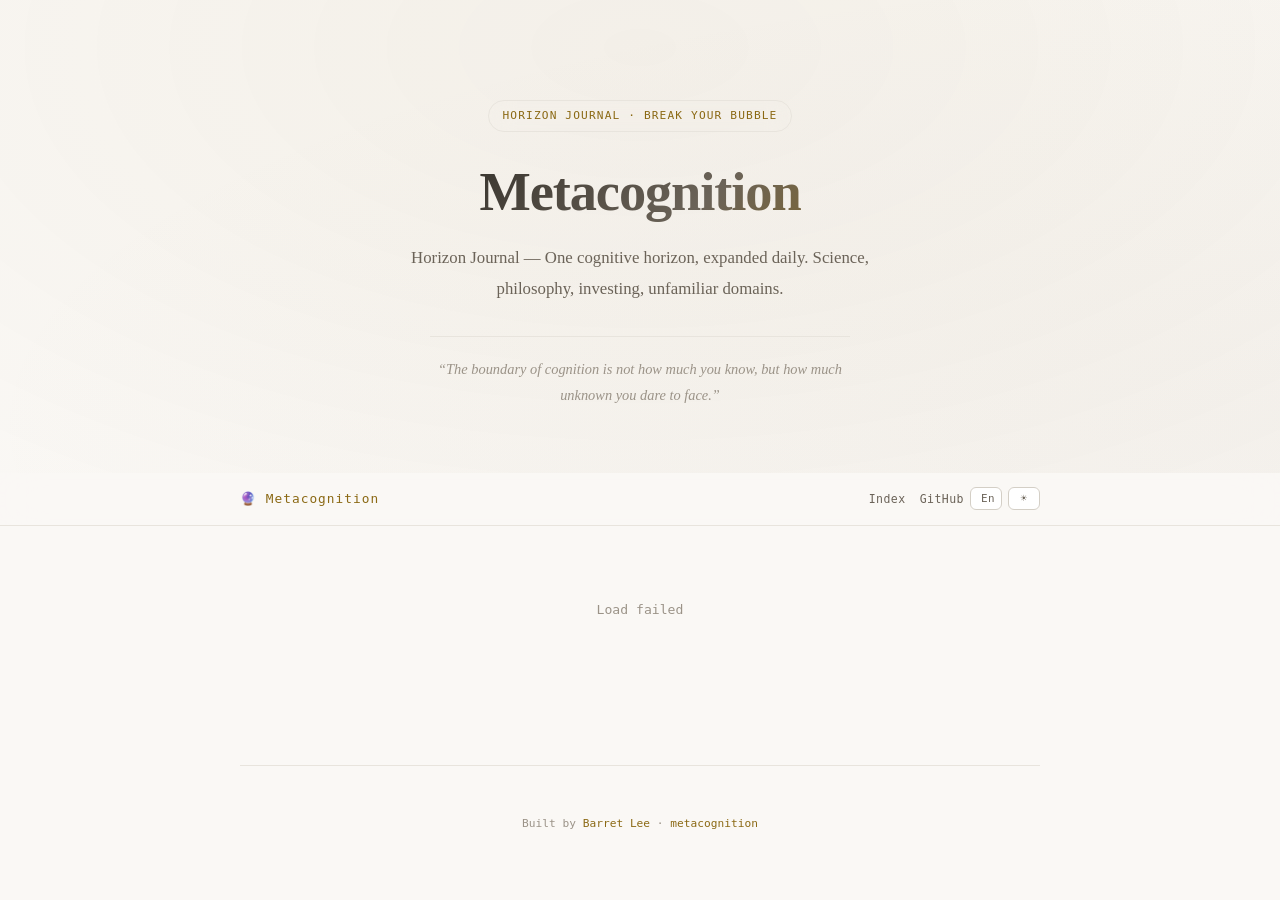
==== docs/index.html @ ec45def1 "feat: search index, search UI, Utterances comments - Build search-index.json for full-text search - " ====
<!DOCTYPE html>
<html lang="zh-CN">
<head>
<meta charset="UTF-8">
<meta name="viewport" content="width=device-width, initial-scale=1.0">
<title>🔮 Metacognition — 破界</title>
<link rel="preconnect" href="https://fonts.gstatic.com" crossorigin>
<link rel="stylesheet" href="/metacognition/fonts.css">
<style>
/*
   Fonts: Latin self-hosted (zero external requests), Chinese via CDN with unicode-range.
   See fonts.css for @font-face declarations.
 */

  /* ── Dark Theme (default) ── */
  :root, [data-theme="dark"] {
    --bg: #0d0d0d;
    --surface: #1a1a1a;
    --surface-hover: #242424;
    --text: #e8e4dd;
    --text-secondary: #8a857c;
    --text-muted: #5c5852;
    --accent: #c9a96e;
    --accent-glow: rgba(201, 169, 110, 0.12);
    --border: #2a2a2a;
    --tag-bg: rgba(201, 169, 110, 0.1);
    --tag-text: #c9a96e;
    --gradient-1: #c9a96e;
    --gradient-2: #8b7355;
    --toggle-bg: #1a1a1a;
    --toggle-border: #2a2a2a;
  }

  [data-theme="light"] {
    --bg: #faf8f5;
    --surface: #ffffff;
    --surface-hover: #f5f2ed;
    --text: #1a1815;
    --text-secondary: #6b6358;
    --text-muted: #9b9388;
    --accent: #8b6914;
    --accent-glow: rgba(139, 105, 20, 0.06);
    --border: #e8e4dd;
    --tag-bg: rgba(139, 105, 20, 0.08);
    --tag-text: #8b6914;
    --gradient-1: #8b6914;
    --gradient-2: #5c4a1e;
    --toggle-bg: #ffffff;
    --toggle-border: #d4cfc6;
  }

  * { margin: 0; padding: 0; box-sizing: border-box; }

  html { scroll-behavior: smooth; }

  body {
    background: var(--bg);
    color: var(--text);
    font-family: 'Noto Serif SC', 'Noto Serif', Georgia, 'Times New Roman', serif;
    line-height: 1.8;
    min-height: 100vh;
    transition: background 0.3s, color 0.3s;
  }

  /* ── Hero ── */
  .hero {
    position: relative;
    padding: 100px 24px 64px;
    text-align: center;
    overflow: hidden;
  }

  .hero::before {
    content: '';
    position: absolute;
    top: -50%;
    left: -50%;
    width: 200%;
    height: 200%;
    background: radial-gradient(ellipse at 50% 30%, var(--accent-glow) 0%, transparent 60%),
                radial-gradient(ellipse at 80% 70%, rgba(139, 115, 85, 0.06) 0%, transparent 50%);
    animation: heroGlow 8s ease-in-out infinite alternate;
  }

  @keyframes heroGlow {
    0% { transform: scale(1) translate(0, 0); opacity: 0.8; }
    100% { transform: scale(1.1) translate(-2%, -2%); opacity: 1; }
  }

  .hero-content { position: relative; z-index: 1; max-width: 680px; margin: 0 auto; }

  .hero-badge {
    display: inline-block;
    padding: 5px 14px;
    border: 1px solid var(--border);
    border-radius: 100px;
    font-family: 'JetBrains Mono', 'SF Mono', 'Consolas', monospace;
    font-size: 0.7rem;
    color: var(--accent);
    letter-spacing: 0.1em;
    text-transform: uppercase;
    margin-bottom: 28px;
    backdrop-filter: blur(12px);
  }

  .hero h1 {
    font-size: clamp(2rem, 5vw, 3.4rem);
    font-weight: 700;
    letter-spacing: -0.02em;
    line-height: 1.2;
    margin-bottom: 18px;
    background: linear-gradient(135deg, var(--text) 0%, var(--text-secondary) 60%, var(--gradient-1) 100%);
    -webkit-background-clip: text;
    -webkit-text-fill-color: transparent;
    background-clip: text;
  }

  .hero-subtitle {
    font-size: 1.05rem;
    color: var(--text-secondary);
    max-width: 480px;
    margin: 0 auto 32px;
  }

  .hero-quote {
    font-style: italic;
    color: var(--text-muted);
    font-size: 0.9rem;
    padding-top: 20px;
    border-top: 1px solid var(--border);
    max-width: 420px;
    margin: 0 auto;
  }

  /* ── Navigation ── */
  .nav {
    position: sticky;
    top: 0;
    z-index: 100;
    background: rgba(13, 13, 13, 0.88);
    backdrop-filter: blur(20px);
    -webkit-backdrop-filter: blur(20px);
    border-bottom: 1px solid var(--border);
    padding: 0 24px;
  }

  [data-theme="light"] .nav {
    background: rgba(250, 248, 245, 0.88);
  }

  .nav-inner {
    max-width: 800px;
    margin: 0 auto;
    display: flex;
    align-items: center;
    justify-content: space-between;
    height: 52px;
    gap: 10px;
  }

  .nav-brand {
    font-family: 'JetBrains Mono', 'SF Mono', 'Consolas', monospace;
    font-size: 0.8rem;
    color: var(--accent);
    letter-spacing: 0.08em;
    text-decoration: none;
    white-space: nowrap;
  }

  .nav-group {
    display: flex;
    align-items: center;
    gap: 6px;
  }

  .nav-links {
    display: flex;
    gap: 14px;
    list-style: none;
    align-items: center;
  }

  .nav-links a {
    font-family: 'JetBrains Mono', 'SF Mono', 'Consolas', monospace;
    font-size: 0.72rem;
    color: var(--text-secondary);
    text-decoration: none;
    letter-spacing: 0.04em;
    transition: color 0.2s;
  }

  .nav-links a:hover { color: var(--text); }

  /* ── Toggle Buttons ── */
  .toggle-btn {
    font-family: 'JetBrains Mono', 'SF Mono', 'Consolas', monospace;
    font-size: 0.68rem;
    background: var(--toggle-bg);
    color: var(--text-secondary);
    border: 1px solid var(--toggle-border);
    border-radius: 6px;
    padding: 4px 10px;
    cursor: pointer;
    letter-spacing: 0.04em;
    transition: all 0.2s;
    white-space: nowrap;
  }

  .toggle-btn:hover {
    color: var(--text);
    border-color: var(--accent);
  }

  /* ── Main Layout ── */
  .main { max-width: 760px; margin: 0 auto; padding: 0 24px 72px; }

  /* ── Edition Cards ── */
  .section-header {
    font-family: 'JetBrains Mono', 'SF Mono', 'Consolas', monospace;
    font-size: 0.68rem;
    color: var(--text-muted);
    letter-spacing: 0.14em;
    text-transform: uppercase;
    margin: 48px 0 18px;
    padding-bottom: 10px;
    border-bottom: 1px solid var(--border);
  }

  .edition-card {
    display: block;
    background: var(--surface);
    border: 1px solid var(--border);
    border-radius: 10px;
    padding: 22px 28px;
    margin-bottom: 10px;
    text-decoration: none;
    transition: all 0.25s ease;
    cursor: pointer;
  }

  .edition-card:hover {
    border-color: var(--accent);
    background: var(--surface-hover);
    transform: translateY(-1px);
    box-shadow: 0 6px 24px rgba(0,0,0,0.12);
  }

  .edition-number {
    font-family: 'JetBrains Mono', 'SF Mono', 'Consolas', monospace;
    font-size: 0.68rem;
    color: var(--accent);
    letter-spacing: 0.1em;
    margin-bottom: 6px;
  }

  .edition-title {
    font-size: 1.2rem;
    font-weight: 600;
    color: var(--text);
    margin-bottom: 6px;
    line-height: 1.4;
  }

  .edition-tags {
    display: flex;
    flex-wrap: wrap;
    gap: 5px;
    margin-top: 12px;
  }

  .tag {
    font-family: 'JetBrains Mono', 'SF Mono', 'Consolas', monospace;
    font-size: 0.65rem;
    padding: 3px 9px;
    background: var(--tag-bg);
    color: var(--tag-text);
    border-radius: 100px;
  }

  /* ── Article View ── */
  .article { animation: fadeIn 0.4s ease; }

  @keyframes fadeIn {
    from { opacity: 0; transform: translateY(12px); }
    to { opacity: 1; transform: translateY(0); }
  }

  .article-header {
    padding: 48px 0 28px;
    border-bottom: 1px solid var(--border);
    margin-bottom: 36px;
  }

  .article-number {
    font-family: 'JetBrains Mono', 'SF Mono', 'Consolas', monospace;
    font-size: 0.72rem;
    color: var(--accent);
    letter-spacing: 0.1em;
    margin-bottom: 10px;
  }

  .article-header h1 {
    font-size: clamp(1.5rem, 3.5vw, 2.2rem);
    font-weight: 700;
    line-height: 1.3;
    margin-bottom: 12px;
  }

  .article-date {
    font-family: 'JetBrains Mono', 'SF Mono', 'Consolas', monospace;
    font-size: 0.75rem;
    color: var(--text-muted);
  }

  .article-body h2 {
    font-size: 1.25rem;
    font-weight: 600;
    margin: 36px 0 12px;
    color: var(--text);
    scroll-margin-top: 72px;
  }

  .article-body h3 {
    font-size: 1.05rem;
    font-weight: 600;
    margin: 24px 0 10px;
    color: var(--accent);
  }

  .article-body p {
    margin-bottom: 14px;
    color: var(--text-secondary);
  }

  .article-body strong {
    color: var(--text);
    font-weight: 600;
  }

  .article-body blockquote {
    border-left: 3px solid var(--accent);
    padding: 10px 18px;
    margin: 18px 0;
    background: var(--surface);
    border-radius: 0 6px 6px 0;
    color: var(--text-secondary);
    font-style: italic;
  }

  .article-body blockquote p { margin-bottom: 0; }

  .article-body blockquote strong { color: var(--accent); }

  .article-body code {
    font-family: 'JetBrains Mono', 'SF Mono', 'Consolas', monospace;
    font-size: 0.85em;
    background: var(--surface);
    padding: 2px 5px;
    border-radius: 4px;
    color: var(--accent);
  }

  .article-body pre {
    background: var(--surface);
    border: 1px solid var(--border);
    border-radius: 8px;
    padding: 16px 20px;
    margin: 16px 0;
    overflow-x: auto;
    font-size: 0.85rem;
    line-height: 1.65;
  }

  .article-body pre code {
    background: none;
    padding: 0;
    color: var(--text);
    font-size: inherit;
    line-height: inherit;
  }

  .article-body hr {
    border: none;
    border-top: 1px solid var(--border);
    margin: 28px 0;
  }

  .article-body ul, .article-body ol {
    margin: 10px 0 14px 20px;
    color: var(--text-secondary);
  }

  .article-body li {
    margin-bottom: 4px;
    line-height: 1.7;
  }

  .article-body li p { margin-bottom: 0; }

  .article-body a {
    color: var(--accent);
    text-decoration: none;
    border-bottom: 1px dotted var(--accent);
  }

  .article-body a:hover { border-bottom-style: solid; }

  /* ── Tables ── */
  .article-body table {
    width: 100%;
    border-collapse: collapse;
    margin: 18px 0;
    font-size: 0.88rem;
  }

  .article-body th {
    text-align: left;
    padding: 9px 12px;
    border-bottom: 2px solid var(--accent);
    font-family: 'JetBrains Mono', 'SF Mono', 'Consolas', monospace;
    font-size: 0.72rem;
    letter-spacing: 0.04em;
    color: var(--accent);
    font-weight: 500;
  }

  .article-body td {
    padding: 8px 12px;
    border-bottom: 1px solid var(--border);
    color: var(--text-secondary);
  }

  .article-body tr:last-child td { border-bottom: none; }

  .back-link {
    display: inline-flex;
    align-items: center;
    gap: 5px;
    font-family: 'JetBrains Mono', 'SF Mono', 'Consolas', monospace;
    font-size: 0.75rem;
    color: var(--text-muted);
    text-decoration: none;
    margin-bottom: 20px;
    transition: color 0.2s;
  }

  .back-link:hover { color: var(--text); }

  /* ── Footer ── */
  .footer {
    max-width: 800px;
    margin: 0 auto;
    padding: 48px 24px 36px;
    border-top: 1px solid var(--border);
    text-align: center;
  }

  .footer-inner {
    font-family: 'JetBrains Mono', 'SF Mono', 'Consolas', monospace;
    font-size: 0.7rem;
    color: var(--text-muted);
  }

  .footer-inner a { color: var(--accent); text-decoration: none; }

  /* ── Responsive ── */
  @media (max-width: 640px) {
    .hero { padding: 64px 20px 48px; }
    .hero h1 { font-size: 1.8rem; }
    .hero-subtitle { font-size: 0.95rem; }
    .main { padding: 0 16px 48px; }
    .edition-card { padding: 18px 18px; }
    .edition-title { font-size: 1.1rem; }
    .article-header { padding: 32px 0 20px; }
    .article-body h2 { font-size: 1.15rem; margin-top: 28px; }
    .article-body pre { padding: 12px 14px; font-size: 0.8rem; }
    .article-body table { font-size: 0.8rem; }
    .article-body th, .article-body td { padding: 6px 8px; }
    .nav-inner { gap: 4px; }
    .nav-links { gap: 8px; }
    .toggle-btn { padding: 3px 7px; font-size: 0.62rem; }
    .section-header { margin-top: 36px; }
  }

  .loading {
    text-align: center;
    padding: 72px 0;
    color: var(--text-muted);
    font-family: 'JetBrains Mono', 'SF Mono', 'Consolas', monospace;
    font-size: 0.82rem;
  }

  .loading-dot {
    display: inline-block;
    animation: dotPulse 1.4s infinite;
  }
  .loading-dot:nth-child(2) { animation-delay: 0.2s; }
  .loading-dot:nth-child(4) { animation-delay: 0.4s; }

  @keyframes dotPulse {
    0%, 80%, 100% { opacity: 0.3; }
    40% { opacity: 1; }
  }

  .hidden { display: none !important; }

  /* ── Comments (Utterances) ── */
  #comments {
    margin-top: 48px;
    padding-top: 36px;
    border-top: 1px solid var(--border);
  }
  #comments .utterances {
    max-width: 100%;
  }
</style>
</head>
<body>

<section class="hero">
  <div class="hero-content">
    <div class="hero-badge" data-zh="破界期刊 · Horizon Journal" data-en="Horizon Journal · Break Your Bubble">破界期刊 · Horizon Journal</div>
    <h1>Metacognition</h1>
    <p class="hero-subtitle" data-zh="破界期刊 — 每天一件认知之外的事。认知科学、哲学、投资、陌生领域，跳出思维舒适区。" data-en="Horizon Journal — One cognitive horizon, expanded daily. Science, philosophy, investing, unfamiliar domains.">破界期刊 — 每天一件认知之外的事。认知科学、哲学、投资、陌生领域，跳出思维舒适区。</p>
    <p class="hero-quote" data-zh="“认知的边界，不在于知道多少，而在于敢于面对多少未知。”" data-en="“The boundary of cognition is not how much you know, but how much unknown you dare to face.”">“认知的边界，不在于知道多少，而在于敢于面对多少未知。”</p>
  </div>
</section>

<nav class="nav">
  <div class="nav-inner">
    <a href="/metacognition/" class="nav-brand">🔮 Metacognition</a>
    <div class="nav-group">
      <ul class="nav-links">
        <li><a href="/metacognition/" data-zh="目录" data-en="Index">目录</a></li>
        <li><a href="https://github.com/barretlee/metacognition" target="_blank">GitHub</a></li>
      </ul>
      <button class="toggle-btn" id="lang-toggle" title="Switch language / 切换语言" style="width:32px;text-align:center;">中</button>
      <button class="toggle-btn" id="theme-toggle" title="Toggle theme / 切换主题" style="width:32px;text-align:center;">🌙</button>
    </div>
  </div>
</nav>

<main class="main" id="main">
  <div class="loading" id="loading">
    <span data-zh="加载中" data-en="Loading">加载中</span><span class="loading-dot">.</span><span class="loading-dot">.</span><span class="loading-dot">.</span>
  </div>
  <div id="index-view" class="hidden">
    <div class="section-header" data-zh="Editions · 期数" data-en="Editions">Editions · 期数</div>
    <div id="edition-list"></div>
  </div>
  <div id="article-view" class="hidden"></div>
</main>

<footer class="footer">
  <div class="footer-inner">
    <span data-zh="由" data-en="Built by ">由</span> <a href="https://github.com/barretlee">Barret Lee</a> · <a href="https://github.com/barretlee/metacognition">metacognition</a>
  </div>
</footer>

<script>
const BASE_PATH = '/metacognition/';
let currentLang = 'zh';
let currentTheme = 'dark';
let editions = [];

// ── Cookie helpers ──
function setCookie(name, value, days) {
  const d = new Date();
  d.setTime(d.getTime() + (days * 86400000));
  document.cookie = name + '=' + value + ';path=/;expires=' + d.toUTCString() + ';SameSite=Lax';
}
function getCookie(name) {
  const match = document.cookie.match(new RegExp('(^| )' + name + '=([^;]+)'));
  return match ? match[2] : null;
}

// ── Lang ──
function initLang() {
  const saved = getCookie('mc-lang');
  if (saved === 'zh' || saved === 'en') { currentLang = saved; }
  else { currentLang = (navigator.language || '').startsWith('zh') ? 'zh' : 'en'; }
  applyLang();
}
function toggleLang() {
  currentLang = currentLang === 'zh' ? 'en' : 'zh';
  setCookie('mc-lang', currentLang, 365);
  applyLang();
  // Reload article if viewing one
  const params = new URLSearchParams(window.location.search);
  const slug = params.get('edition');
  if (slug && !document.getElementById('index-view').classList.contains('hidden') === false) {
    // We're on article view — check
  }
  if (!document.getElementById('index-view').classList.contains('hidden')) {
    buildIndex(editions);
  } else if (slug) {
    loadEdition(slug);
  }
}
function applyLang() {
  document.documentElement.lang = currentLang === 'zh' ? 'zh-CN' : 'en';
  document.querySelectorAll('[data-zh][data-en]').forEach(el => {
    el.textContent = el.getAttribute('data-' + currentLang);
  });
  document.getElementById('lang-toggle').textContent = currentLang === 'zh' ? '中' : 'En';
}

// ── Theme ──
function initTheme() {
  const saved = getCookie('mc-theme');
  if (saved === 'light' || saved === 'dark') { currentTheme = saved; }
  else if (window.matchMedia && window.matchMedia('(prefers-color-scheme: light)').matches) { currentTheme = 'light'; }
  applyTheme();
  if (window.matchMedia) {
    window.matchMedia('(prefers-color-scheme: dark)').addEventListener('change', e => {
      if (!getCookie('mc-theme')) { currentTheme = e.matches ? 'dark' : 'light'; applyTheme(); }
    });
  }
}
function toggleTheme() {
  currentTheme = currentTheme === 'dark' ? 'light' : 'dark';
  setCookie('mc-theme', currentTheme, 365);
  applyTheme();
  // Refresh comments if loaded
  if (commentsLoaded && document.getElementById('comments').children.length > 0) {
    const params = new URLSearchParams(window.location.search);
    const slug = params.get('edition');
    if (slug) loadComments(slug);
  }
}
function applyTheme() {
  document.documentElement.setAttribute('data-theme', currentTheme);
  document.getElementById('theme-toggle').textContent = currentTheme === 'dark' ? '🌙' : '☀️';
}

// ── Markdown Parser ──
function parseMarkdown(md) {
  const placeholders = [];
  const stash = (html) => { placeholders.push(html); return '\x00' + (placeholders.length - 1) + '\x00'; };

  // 1. Extract fenced code blocks
  md = md.replace(/```(\w*)\n([\s\S]*?)```/g, (_, lang, code) => {
    const cls = lang ? ' class="language-' + lang + '"' : '';
    return stash('<pre' + cls + '><code>' + escapeHTML(code.trimEnd()) + '</code></pre>');
  });

  // 2. Extract inline code
  md = md.replace(/`([^`]+)`/g, (_, code) => stash('<code>' + escapeHTML(code) + '</code>'));

  // 3. Parse tables (must be before paragraph wrapping)
  md = md.replace(/(^\|.+\|\n\|[-| :]+\|\n((?:\|.+\|\n?)+))/gm, (match) => {
    const lines = match.trim().split('\n');
    if (lines.length < 2) return match;
    let html = '<table>';
    // Header
    html += '<thead><tr>' + lines[0].split('|').filter(c => c.trim()).map(c => '<th>' + c.trim() + '</th>').join('') + '</tr></thead>';
    // Body (skip separator line)
    html += '<tbody>';
    for (let i = 2; i < lines.length; i++) {
      html += '<tr>' + lines[i].split('|').filter(c => c.trim()).map(c => '<td>' + c.trim() + '</td>').join('') + '</tr>';
    }
    html += '</tbody></table>';
    return stash(html);
  });

  // 4. Headers
  md = md.replace(/^### (.+)$/gm, '<h3>$1</h3>');
  md = md.replace(/^## (.+)$/gm, '<h2>$1</h2>');

  // 5. Horizontal rules
  md = md.replace(/^---$/gm, stash('<hr>'));

  // 6. Blockquotes
  md = md.replace(/^> (.+)$/gm, '<blockquote><p>$1</p></blockquote>');
  // Merge consecutive blockquotes
  md = md.replace(/<\/blockquote>\n<blockquote>/g, '<br>');

  // 7. Bold and italic (after headers so # aren't caught)
  md = md.replace(/\*\*(.+?)\*\*/g, '<strong>$1</strong>');
  md = md.replace(/\*(.+?)\*/g, '<em>$1</em>');

  // 8. Links
  md = md.replace(/\[([^\]]+)\]\(([^)]+)\)/g, '<a href="$2" target="_blank" rel="noopener">$1</a>');

  // 9. Unordered lists — group consecutive `- ` lines
  md = md.replace(/((?:^- .+\n?)+)/gm, (block) => {
    const items = block.trim().split('\n').map(l => '<li>' + l.replace(/^- /, '') + '</li>').join('');
    return stash('<ul>' + items + '</ul>');
  });

  // 10. Ordered lists — group consecutive `N. ` lines
  md = md.replace(/((?:^\d+\. .+\n?)+)/gm, (block) => {
    const items = block.trim().split('\n').map(l => '<li>' + l.replace(/^\d+\. /, '') + '</li>').join('');
    return stash('<ol>' + items + '</ol>');
  });

  // 11. Wrap remaining text in paragraphs
  md = md.replace(/\n\n+/g, '</p><p>');
  md = md.replace(/\n/g, '<br>');
  md = '<p>' + md + '</p>';

  // 12. Clean up empty paragraphs and fix nesting
  md = md.replace(/<p>\s*<\/p>/g, '');
  md = md.replace(/<p><(h[23]|ul|ol|blockquote|table|pre|hr)/g, '<$1');
  md = md.replace(/(\/h[23]>|\/ul>|\/ol>|\/blockquote>|\/table>|\/pre>|\/hr>)<\/p>/g, '$1');
  md = md.replace(/<br><\/(h[23]|ul|ol|blockquote|table)>/g, '</$1>');

  // 13. Restore placeholders
  md = md.replace(/\x00(\d+)\x00/g, (_, i) => placeholders[parseInt(i)]);

  return md;
}

function escapeHTML(str) {
  return str.replace(/&/g, '&amp;').replace(/</g, '&lt;').replace(/>/g, '&gt;').replace(/"/g, '&quot;');
}

// ── Frontmatter parser ──
function parseFrontmatter(md) {
  const match = md.match(/^---\n([\s\S]*?)\n---\n([\s\S]*)$/);
  if (!match) return { meta: {}, body: md };
  const meta = {};
  match[1].split('\n').forEach(line => {
    const m = line.match(/^(\w+):\s*(.+)$/);
    if (m) {
      let val = m[2].trim();
      if (val.startsWith('"') && val.endsWith('"')) val = val.slice(1, -1);
      if (m[1] === 'tags') {
        val = val.replace(/[\[\]]/g, '').split(',').map(s => s.trim().replace(/['"]/g, ''));
      }
      meta[m[1]] = val;
    }
  });
  return { meta, body: match[2].trim() };
}

// ── Build index ──
function buildIndex(eds) {
  editions = eds;
  const list = document.getElementById('edition-list');
  list.innerHTML = eds.sort((a, b) => b.date.localeCompare(a.date)).map(e => {
    const title = currentLang === 'en' && e.title_en ? e.title_en : e.title;
    const tags = currentLang === 'en' && e.tags_en ? e.tags_en : e.tags;
    return `<a href="${BASE_PATH}?edition=${e.slug}" class="edition-card" onclick="event.preventDefault();loadEdition('${e.slug}')">
      <div class="edition-number">#${String(e.num).padStart(3,'0')} · ${e.dateDisplay}</div>
      <div class="edition-title">${title}</div>
      <div class="edition-tags">${tags.map(t => `<span class="tag">${t}</span>`).join('')}</div>
    </a>`;
  }).join('');
  document.getElementById('loading').classList.add('hidden');
  document.getElementById('index-view').classList.remove('hidden');
  document.getElementById('article-view').classList.add('hidden');
  window.scrollTo(0, 0);
}

// ── Load edition ──
async function loadEdition(slug) {
  document.getElementById('loading').classList.remove('hidden');
  document.getElementById('index-view').classList.add('hidden');
  document.getElementById('article-view').classList.add('hidden');

  const suffix = currentLang === 'en' ? '.en.md' : '.md';
  try {
    const resp = await fetch(BASE_PATH + 'issues/' + slug + suffix);
    if (!resp.ok) throw new Error('Edition not found');
    const md = await resp.text();
    const { meta, body } = parseFrontmatter(md);
    const title = meta.title || slug;
    const tags = meta.tags || [];
    const edMeta = editions.find(e => e.slug === slug);
    const dateDisplay = edMeta ? edMeta.dateDisplay : (meta.date || slug);
    const numStr = meta.edition ? '#' + String(meta.edition).padStart(3, '0') : '';

    const tagsHTML = tags.length ? `<div class="edition-tags">${tags.map(t => `<span class="tag">${t}</span>`).join('')}</div>` : '';

    document.getElementById('article-view').innerHTML = `
      <a href="${BASE_PATH}" class="back-link" onclick="event.preventDefault();buildIndex(editions)">
        <span data-zh="← 返回目录" data-en="← Back to Index">← 返回目录</span>
      </a>
      <article class="article">
        <div class="article-header">
          <div class="article-number">Edition ${numStr}</div>
          <h1>${title}</h1>
          <div class="article-date">${dateDisplay}</div>
          ${tagsHTML}
        </div>
        <div class="article-body">${parseMarkdown(body)}</div>
        <div id="comments"></div>
      </article>`;

    document.getElementById('loading').classList.add('hidden');
    document.getElementById('article-view').classList.remove('hidden');
    applyLang();
    window.scrollTo(0, 0);
    if (history.pushState) history.pushState(null, '', BASE_PATH + '?edition=' + slug);
    loadComments(slug);
  } catch (err) {
    document.getElementById('loading').innerHTML = '<span data-zh="加载失败" data-en="Load failed">加载失败</span>';
    applyLang();
  }
}

// ── Comments (Utterances) ──
let commentsLoaded = false;

function loadComments(slug) {
  const container = document.getElementById('comments');
  if (!container) return;

  // Clear previous
  container.innerHTML = '';

  // Create Utterances script
  const script = document.createElement('script');
  script.src = 'https://utteranc.es/client.js';
  script.async = true;
  script.crossOrigin = 'anonymous';
  script.setAttribute('repo', 'barretlee/metacognition');
  script.setAttribute('issue-term', 'pathname');
  script.setAttribute('label', '💬 comment');
  script.setAttribute('theme', currentTheme === 'dark' ? 'photon-dark' : 'github-light');
  container.appendChild(script);
  commentsLoaded = true;
}

// ── Init ──
document.getElementById('lang-toggle').addEventListener('click', toggleLang);
document.getElementById('theme-toggle').addEventListener('click', toggleTheme);
initTheme();
initLang();

fetch(BASE_PATH + 'editions.json')
  .then(r => r.json())
  .then(data => {
    buildIndex(data.editions);
    const params = new URLSearchParams(window.location.search);
    if (params.get('edition')) loadEdition(params.get('edition'));
  })
  .catch(() => {
    document.getElementById('loading').innerHTML = '<span data-zh="加载失败" data-en="Load failed">加载失败</span>';
    applyLang();
  });

window.addEventListener('popstate', () => {
  const slug = new URLSearchParams(window.location.search).get('edition');
  slug ? loadEdition(slug) : buildIndex(editions);
});
</script>
<script>
if ('serviceWorker' in navigator) {
  navigator.serviceWorker.register('/metacognition/sw.js');
}
</script>
</body>
</html>
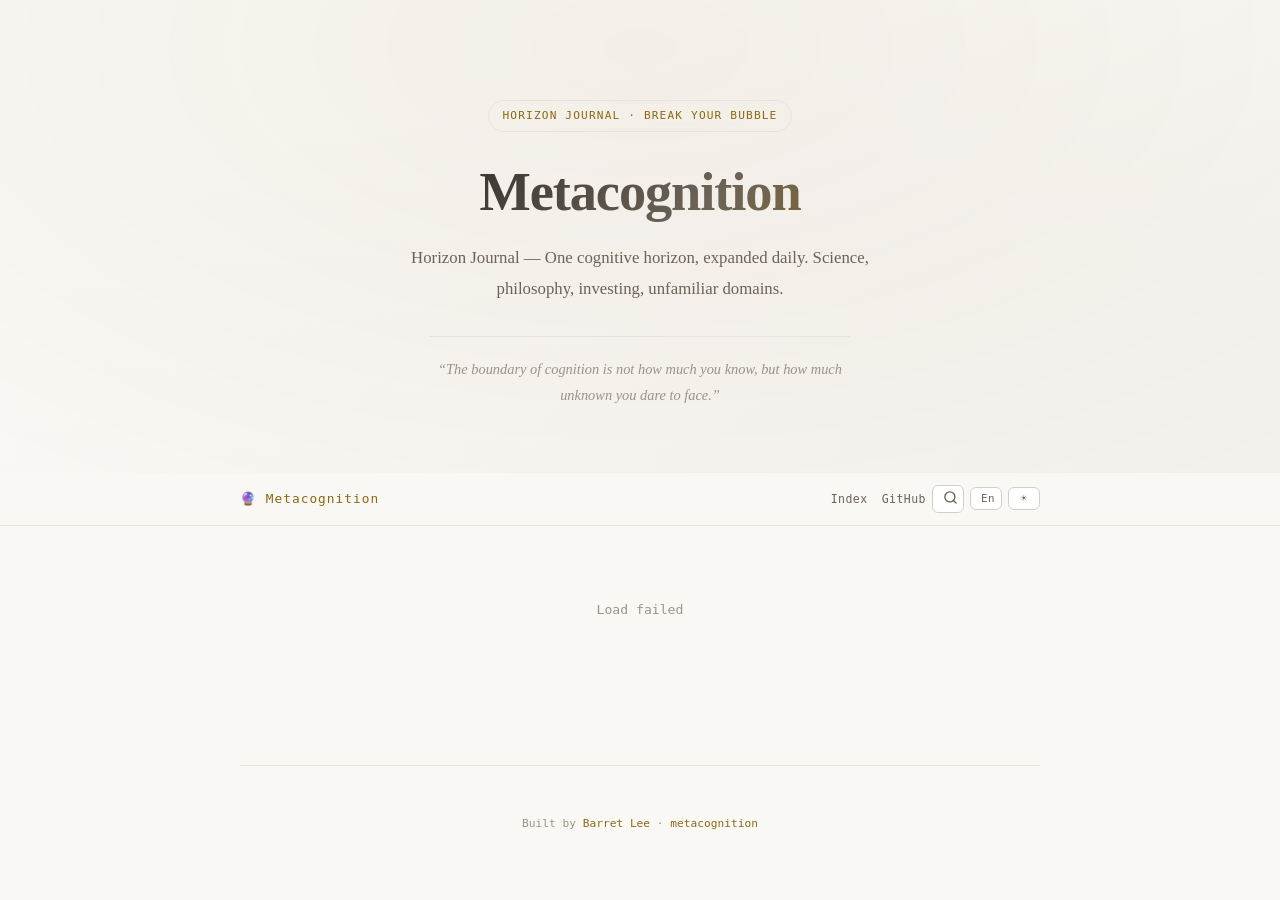
==== commit 13094e20: "feat: path-based URLs, search UI, Utterances fix, repo meta - URL: /metacognition/brain-hallucinatio" ====
--- a/docs/index.html
+++ b/docs/index.html
@@ -513,6 +513,165 @@
   #comments .utterances {
     max-width: 100%;
   }
+
+  /* ── Search Modal ── */
+  .search-overlay {
+    position: fixed;
+    inset: 0;
+    z-index: 200;
+    background: rgba(0,0,0,0.6);
+    backdrop-filter: blur(6px);
+    -webkit-backdrop-filter: blur(6px);
+    display: flex;
+    align-items: flex-start;
+    justify-content: center;
+    padding-top: 12vh;
+    animation: fadeIn 0.2s ease;
+  }
+
+  [data-theme="light"] .search-overlay {
+    background: rgba(0,0,0,0.25);
+  }
+
+  .search-modal {
+    width: 100%;
+    max-width: 560px;
+    margin: 0 20px;
+    background: var(--surface);
+    border: 1px solid var(--border);
+    border-radius: 14px;
+    box-shadow: 0 20px 60px rgba(0,0,0,0.4);
+    overflow: hidden;
+    animation: slideDown 0.25s ease;
+  }
+
+  @keyframes slideDown {
+    from { opacity: 0; transform: translateY(-16px); }
+    to { opacity: 1; transform: translateY(0); }
+  }
+
+  .search-input-wrap {
+    display: flex;
+    align-items: center;
+    gap: 10px;
+    padding: 14px 18px;
+    border-bottom: 1px solid var(--border);
+  }
+
+  .search-icon {
+    color: var(--text-muted);
+    flex-shrink: 0;
+  }
+
+  .search-input {
+    flex: 1;
+    border: none;
+    background: none;
+    font-family: inherit;
+    font-size: 1rem;
+    color: var(--text);
+    outline: none;
+    line-height: 1.5;
+  }
+
+  .search-input::placeholder {
+    color: var(--text-muted);
+  }
+
+  .search-close {
+    background: none;
+    border: none;
+    color: var(--text-muted);
+    font-size: 1.1rem;
+    cursor: pointer;
+    padding: 4px 8px;
+    border-radius: 4px;
+    transition: color 0.2s;
+    flex-shrink: 0;
+  }
+
+  .search-close:hover { color: var(--text); }
+
+  .search-results {
+    max-height: 50vh;
+    overflow-y: auto;
+    padding: 8px 0;
+  }
+
+  .search-empty {
+    text-align: center;
+    padding: 40px 20px;
+    color: var(--text-muted);
+    font-size: 0.9rem;
+  }
+
+  .search-result {
+    display: block;
+    padding: 14px 18px;
+    text-decoration: none;
+    transition: background 0.15s;
+    border-bottom: 1px solid var(--border);
+  }
+
+  .search-result:last-child { border-bottom: none; }
+
+  .search-result:hover { background: var(--surface-hover); }
+
+  .search-result-title {
+    font-size: 0.95rem;
+    font-weight: 600;
+    color: var(--text);
+    margin-bottom: 4px;
+    line-height: 1.4;
+  }
+
+  .search-result-title mark {
+    background: var(--accent-glow);
+    color: var(--accent);
+    padding: 0 2px;
+    border-radius: 2px;
+  }
+
+  .search-result-excerpt {
+    font-size: 0.82rem;
+    color: var(--text-secondary);
+    line-height: 1.5;
+    display: -webkit-box;
+    -webkit-line-clamp: 2;
+    -webkit-box-orient: vertical;
+    overflow: hidden;
+  }
+
+  .search-result-excerpt mark {
+    background: var(--accent-glow);
+    color: var(--accent);
+    padding: 0 2px;
+    border-radius: 2px;
+  }
+
+  .search-result-meta {
+    font-family: 'JetBrains Mono', 'SF Mono', monospace;
+    font-size: 0.68rem;
+    color: var(--text-muted);
+    margin-top: 6px;
+  }
+
+  .search-footer {
+    padding: 8px 18px;
+    border-top: 1px solid var(--border);
+    font-size: 0.72rem;
+    color: var(--text-muted);
+    text-align: right;
+  }
+
+  /* ── Comment Loading ── */
+  .comments-loading {
+    text-align: center;
+    padding: 24px 0;
+    color: var(--text-muted);
+    font-family: 'JetBrains Mono', 'SF Mono', monospace;
+    font-size: 0.8rem;
+  }
 </style>
 </head>
 <body>
@@ -534,6 +693,9 @@
         <li><a href="/metacognition/" data-zh="目录" data-en="Index">目录</a></li>
         <li><a href="https://github.com/barretlee/metacognition" target="_blank">GitHub</a></li>
       </ul>
+      <button class="toggle-btn" id="search-btn" title="Search / 搜索" style="width:32px;text-align:center;">
+        <svg width="15" height="15" viewBox="0 0 24 24" fill="none" stroke="currentColor" stroke-width="2.2" stroke-linecap="round"><circle cx="11" cy="11" r="8"/><line x1="21" y1="21" x2="16.65" y2="16.65"/></svg>
+      </button>
       <button class="toggle-btn" id="lang-toggle" title="Switch language / 切换语言" style="width:32px;text-align:center;">中</button>
       <button class="toggle-btn" id="theme-toggle" title="Toggle theme / 切换主题" style="width:32px;text-align:center;">🌙</button>
     </div>
@@ -550,6 +712,23 @@
   </div>
   <div id="article-view" class="hidden"></div>
 </main>
+
+<!-- Search Modal -->
+<div class="search-overlay hidden" id="search-overlay">
+  <div class="search-modal">
+    <div class="search-input-wrap">
+      <svg class="search-icon" width="18" height="18" viewBox="0 0 24 24" fill="none" stroke="currentColor" stroke-width="2" stroke-linecap="round"><circle cx="11" cy="11" r="8"/><line x1="21" y1="21" x2="16.65" y2="16.65"/></svg>
+      <input type="text" id="search-input" class="search-input" data-zh-placeholder="搜索文章..." data-en-placeholder="Search articles..." placeholder="搜索文章..." autocomplete="off">
+      <button class="search-close" id="search-close" title="Close">✕</button>
+    </div>
+    <div class="search-results" id="search-results">
+      <div class="search-empty" data-zh="输入关键词开始搜索" data-en="Type to search">输入关键词开始搜索</div>
+    </div>
+    <div class="search-footer">
+      <span data-zh="共" data-en="">共</span> <span id="search-count">0</span> <span data-zh="篇" data-en=" results">篇</span>
+    </div>
+  </div>
+</div>
 
 <footer class="footer">
   <div class="footer-inner">
@@ -741,7 +920,8 @@
   list.innerHTML = eds.sort((a, b) => b.date.localeCompare(a.date)).map(e => {
     const title = currentLang === 'en' && e.title_en ? e.title_en : e.title;
     const tags = currentLang === 'en' && e.tags_en ? e.tags_en : e.tags;
-    return `<a href="${BASE_PATH}?edition=${e.slug}" class="edition-card" onclick="event.preventDefault();loadEdition('${e.slug}')">
+    const hrefSlug = e.slug_en || e.slug;
+    return `<a href="${BASE_PATH}${hrefSlug}" class="edition-card" onclick="event.preventDefault();loadEdition('${e.slug}')">
       <div class="edition-number">#${String(e.num).padStart(3,'0')} · ${e.dateDisplay}</div>
       <div class="edition-title">${title}</div>
       <div class="edition-tags">${tags.map(t => `<span class="tag">${t}</span>`).join('')}</div>
@@ -792,7 +972,11 @@
     document.getElementById('article-view').classList.remove('hidden');
     applyLang();
     window.scrollTo(0, 0);
-    if (history.pushState) history.pushState(null, '', BASE_PATH + '?edition=' + slug);
+    if (history.pushState) {
+      const edMeta = editions.find(e => e.slug === slug);
+      const ps = edMeta && edMeta.slug_en ? edMeta.slug_en : slug;
+      history.pushState(null, '', BASE_PATH + ps);
+    }
     loadComments(slug);
   } catch (err) {
     document.getElementById('loading').innerHTML = '<span data-zh="加载失败" data-en="Load failed">加载失败</span>';
@@ -807,8 +991,9 @@
   const container = document.getElementById('comments');
   if (!container) return;
 
-  // Clear previous
-  container.innerHTML = '';
+  // Show loading
+  container.innerHTML = '<div class="comments-loading"><span data-zh="加载评论中" data-en="Loading comments">加载评论中</span><span class="loading-dot">.</span><span class="loading-dot">.</span><span class="loading-dot">.</span></div>';
+  applyLang();
 
   // Create Utterances script
   const script = document.createElement('script');
@@ -816,25 +1001,62 @@
   script.async = true;
   script.crossOrigin = 'anonymous';
   script.setAttribute('repo', 'barretlee/metacognition');
-  script.setAttribute('issue-term', 'pathname');
+  script.setAttribute('issue-term', slug);
   script.setAttribute('label', '💬 comment');
   script.setAttribute('theme', currentTheme === 'dark' ? 'photon-dark' : 'github-light');
+  script.onload = () => {
+    // Utterances will replace the loading div with its own iframe
+    commentsLoaded = true;
+  };
+  script.onerror = () => {
+    container.innerHTML = '<div class="comments-loading"><span data-zh="评论加载失败" data-en="Comments failed to load">评论加载失败</span></div>';
+    applyLang();
+  };
+  container.innerHTML = '';
   container.appendChild(script);
-  commentsLoaded = true;
 }
 
 // ── Init ──
 document.getElementById('lang-toggle').addEventListener('click', toggleLang);
 document.getElementById('theme-toggle').addEventListener('click', toggleTheme);
+document.getElementById('search-btn').addEventListener('click', openSearch);
+document.getElementById('search-close').addEventListener('click', closeSearch);
+document.getElementById('search-overlay').addEventListener('click', function(e) {
+  if (e.target === this) closeSearch();
+});
+document.getElementById('search-input').addEventListener('input', debounce(doSearch, 200));
+document.addEventListener('keydown', function(e) {
+  if ((e.metaKey || e.ctrlKey) && e.key === 'k') { e.preventDefault(); openSearch(); }
+  if (e.key === 'Escape') closeSearch();
+});
 initTheme();
 initLang();
+
+// ── Resolve slug from URL ──
+function getSlugFromURL() {
+  const params = new URLSearchParams(window.location.search);
+  // 404.html fallback: ?p=brain-hallucination-engine
+  let p = params.get('p');
+  if (p) return p;
+  // Backward compat: ?edition=2026-05-14
+  let ed = params.get('edition');
+  if (ed) return ed;
+  // Path-based: /metacognition/brain-hallucination-engine
+  let path = window.location.pathname.replace(/\/metacognition\//, '').replace(/\/$/, '');
+  if (path && path !== 'index.html') return path;
+  return null;
+}
 
 fetch(BASE_PATH + 'editions.json')
   .then(r => r.json())
   .then(data => {
     buildIndex(data.editions);
-    const params = new URLSearchParams(window.location.search);
-    if (params.get('edition')) loadEdition(params.get('edition'));
+    const fromURL = getSlugFromURL();
+    if (fromURL) {
+      // Match by slug_en or slug
+      const ed = data.editions.find(e => e.slug_en === fromURL || e.slug === fromURL);
+      if (ed) loadEdition(ed.slug);
+    }
   })
   .catch(() => {
     document.getElementById('loading').innerHTML = '<span data-zh="加载失败" data-en="Load failed">加载失败</span>';
@@ -842,9 +1064,83 @@
   });
 
 window.addEventListener('popstate', () => {
-  const slug = new URLSearchParams(window.location.search).get('edition');
-  slug ? loadEdition(slug) : buildIndex(editions);
+  const fromURL = getSlugFromURL();
+  if (fromURL && editions.length) {
+    const ed = editions.find(e => e.slug_en === fromURL || e.slug === fromURL);
+    ed ? loadEdition(ed.slug) : buildIndex(editions);
+  } else {
+    buildIndex(editions);
+  }
 });
+
+// ── Search ──
+let searchIndex = null;
+
+async function openSearch() {
+  document.getElementById('search-overlay').classList.remove('hidden');
+  document.getElementById('search-input').focus();
+  // Load index on demand
+  if (!searchIndex) {
+    try {
+      const r = await fetch(BASE_PATH + 'search-index.json');
+      searchIndex = await r.json();
+    } catch(e) {}
+  }
+}
+
+function closeSearch() {
+  document.getElementById('search-overlay').classList.add('hidden');
+  document.getElementById('search-input').value = '';
+  document.getElementById('search-results').innerHTML = '<div class="search-empty" data-zh="输入关键词开始搜索" data-en="Type to search">输入关键词开始搜索</div>';
+  applyLang();
+  document.getElementById('search-count').textContent = '0';
+}
+
+function doSearch() {
+  const q = document.getElementById('search-input').value.trim().toLowerCase();
+  const resultsEl = document.getElementById('search-results');
+  if (!q || !searchIndex) {
+    resultsEl.innerHTML = '<div class="search-empty" data-zh="输入关键词开始搜索" data-en="Type to search">输入关键词开始搜索</div>';
+    applyLang();
+    document.getElementById('search-count').textContent = '0';
+    return;
+  }
+
+  const results = searchIndex.filter(item => {
+    const haystack = [item.title, item.title_en, ...item.tags, ...item.tags_en, item.excerpt || '', item.excerpt_en || ''].join(' ').toLowerCase();
+    return haystack.includes(q);
+  });
+
+  document.getElementById('search-count').textContent = results.length;
+
+  if (!results.length) {
+    resultsEl.innerHTML = '<div class="search-empty" data-zh="无匹配结果" data-en="No results">无匹配结果</div>';
+    applyLang();
+    return;
+  }
+
+  resultsEl.innerHTML = results.map(r => {
+    const title = currentLang === 'en' ? r.title_en : r.title;
+    const excerpt = currentLang === 'en' ? (r.excerpt_en || r.excerpt) : (r.excerpt || r.excerpt_en || '');
+    const hrefSlug = r.slug_en || r.slug;
+    return `<a href="${BASE_PATH}${hrefSlug}" class="search-result" onclick="event.preventDefault();closeSearch();loadEdition('${r.slug}')">
+      <div class="search-result-title">${highlight(title, q)}</div>
+      <div class="search-result-excerpt">${highlight(excerpt.substring(0, 150), q)}</div>
+      <div class="search-result-meta">${r.dateDisplay}</div>
+    </a>`;
+  }).join('');
+}
+
+function highlight(text, q) {
+  if (!q) return text;
+  const re = new RegExp('(' + q.replace(/[.*+?^${}()|[\]\\]/g, '\\$&') + ')', 'gi');
+  return text.replace(re, '<mark>$1</mark>');
+}
+
+function debounce(fn, ms) {
+  let t;
+  return function() { clearTimeout(t); t = setTimeout(() => fn.apply(this, arguments), ms); };
+}
 </script>
 <script>
 if ('serviceWorker' in navigator) {
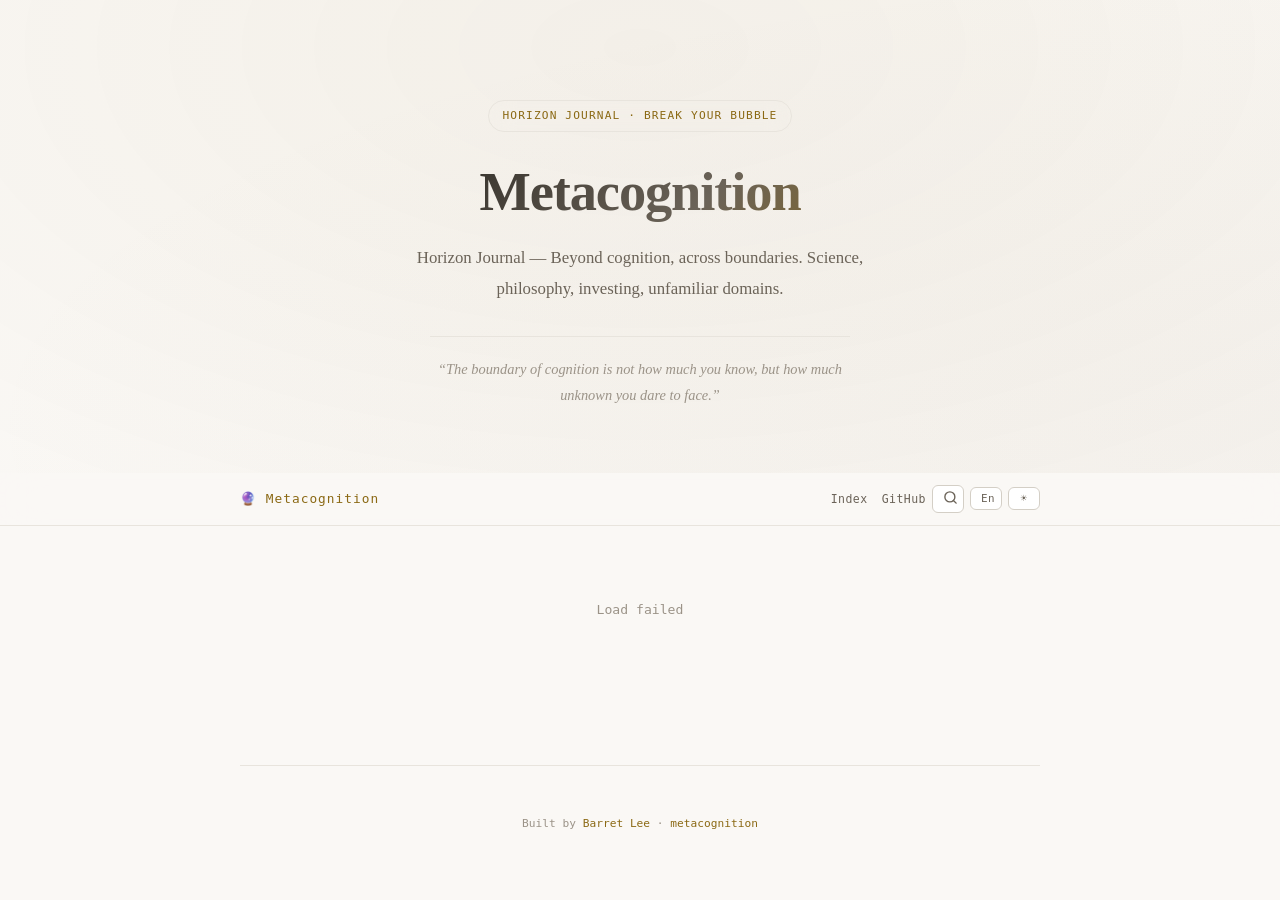
==== commit 4377fca6: "Polimento: 移除期号/每日描述，修复 Utterances 加载，新增 8 篇破界文章" ====
--- a/docs/index.html
+++ b/docs/index.html
@@ -680,7 +680,7 @@
   <div class="hero-content">
     <div class="hero-badge" data-zh="破界期刊 · Horizon Journal" data-en="Horizon Journal · Break Your Bubble">破界期刊 · Horizon Journal</div>
     <h1>Metacognition</h1>
-    <p class="hero-subtitle" data-zh="破界期刊 — 每天一件认知之外的事。认知科学、哲学、投资、陌生领域，跳出思维舒适区。" data-en="Horizon Journal — One cognitive horizon, expanded daily. Science, philosophy, investing, unfamiliar domains.">破界期刊 — 每天一件认知之外的事。认知科学、哲学、投资、陌生领域，跳出思维舒适区。</p>
+    <p class="hero-subtitle" data-zh="破界期刊 — 认知之外，思维之疆。认知科学、哲学、投资、陌生领域，跳出思维舒适区。" data-en="Horizon Journal — Beyond cognition, across boundaries. Science, philosophy, investing, unfamiliar domains.">破界期刊 — 认知之外，思维之疆。认知科学、哲学、投资、陌生领域，跳出思维舒适区。</p>
     <p class="hero-quote" data-zh="“认知的边界，不在于知道多少，而在于敢于面对多少未知。”" data-en="“The boundary of cognition is not how much you know, but how much unknown you dare to face.”">“认知的边界，不在于知道多少，而在于敢于面对多少未知。”</p>
   </div>
 </section>
@@ -707,7 +707,7 @@
     <span data-zh="加载中" data-en="Loading">加载中</span><span class="loading-dot">.</span><span class="loading-dot">.</span><span class="loading-dot">.</span>
   </div>
   <div id="index-view" class="hidden">
-    <div class="section-header" data-zh="Editions · 期数" data-en="Editions">Editions · 期数</div>
+    <div class="section-header" data-zh="文章列表" data-en="Articles">文章列表</div>
     <div id="edition-list"></div>
   </div>
   <div id="article-view" class="hidden"></div>
@@ -922,7 +922,7 @@
     const tags = currentLang === 'en' && e.tags_en ? e.tags_en : e.tags;
     const hrefSlug = e.slug_en || e.slug;
     return `<a href="${BASE_PATH}${hrefSlug}" class="edition-card" onclick="event.preventDefault();loadEdition('${e.slug}')">
-      <div class="edition-number">#${String(e.num).padStart(3,'0')} · ${e.dateDisplay}</div>
+      <div class="edition-number">${e.dateDisplay}</div>
       <div class="edition-title">${title}</div>
       <div class="edition-tags">${tags.map(t => `<span class="tag">${t}</span>`).join('')}</div>
     </a>`;
@@ -949,7 +949,6 @@
     const tags = meta.tags || [];
     const edMeta = editions.find(e => e.slug === slug);
     const dateDisplay = edMeta ? edMeta.dateDisplay : (meta.date || slug);
-    const numStr = meta.edition ? '#' + String(meta.edition).padStart(3, '0') : '';
 
     const tagsHTML = tags.length ? `<div class="edition-tags">${tags.map(t => `<span class="tag">${t}</span>`).join('')}</div>` : '';
 
@@ -959,7 +958,6 @@
       </a>
       <article class="article">
         <div class="article-header">
-          <div class="article-number">Edition ${numStr}</div>
           <h1>${title}</h1>
           <div class="article-date">${dateDisplay}</div>
           ${tagsHTML}
@@ -992,7 +990,11 @@
   if (!container) return;
 
   // Show loading
-  container.innerHTML = '<div class="comments-loading"><span data-zh="加载评论中" data-en="Loading comments">加载评论中</span><span class="loading-dot">.</span><span class="loading-dot">.</span><span class="loading-dot">.</span></div>';
+  const loadingEl = document.createElement('div');
+  loadingEl.className = 'comments-loading';
+  loadingEl.innerHTML = '<span data-zh="加载评论中" data-en="Loading comments">加载评论中</span><span class="loading-dot">.</span><span class="loading-dot">.</span><span class="loading-dot">.</span>';
+  container.innerHTML = '';
+  container.appendChild(loadingEl);
   applyLang();
 
   // Create Utterances script
@@ -1001,18 +1003,21 @@
   script.async = true;
   script.crossOrigin = 'anonymous';
   script.setAttribute('repo', 'barretlee/metacognition');
-  script.setAttribute('issue-term', slug);
+  script.setAttribute('issue-term', 'pathname');
   script.setAttribute('label', '💬 comment');
   script.setAttribute('theme', currentTheme === 'dark' ? 'photon-dark' : 'github-light');
   script.onload = () => {
-    // Utterances will replace the loading div with its own iframe
+    // Utterances creates its own iframe — remove only our loading element
+    if (loadingEl && loadingEl.parentNode === container) {
+      container.removeChild(loadingEl);
+    }
     commentsLoaded = true;
+    // Utterances iframe gets appended to the container, keep it
   };
   script.onerror = () => {
-    container.innerHTML = '<div class="comments-loading"><span data-zh="评论加载失败" data-en="Comments failed to load">评论加载失败</span></div>';
+    container.innerHTML = '<div class="comments-loading"><span data-zh="评论加载失败，请刷新后重试" data-en="Comments failed to load. Please refresh.">评论加载失败，请刷新后重试</span></div>';
     applyLang();
   };
-  container.innerHTML = '';
   container.appendChild(script);
 }
 
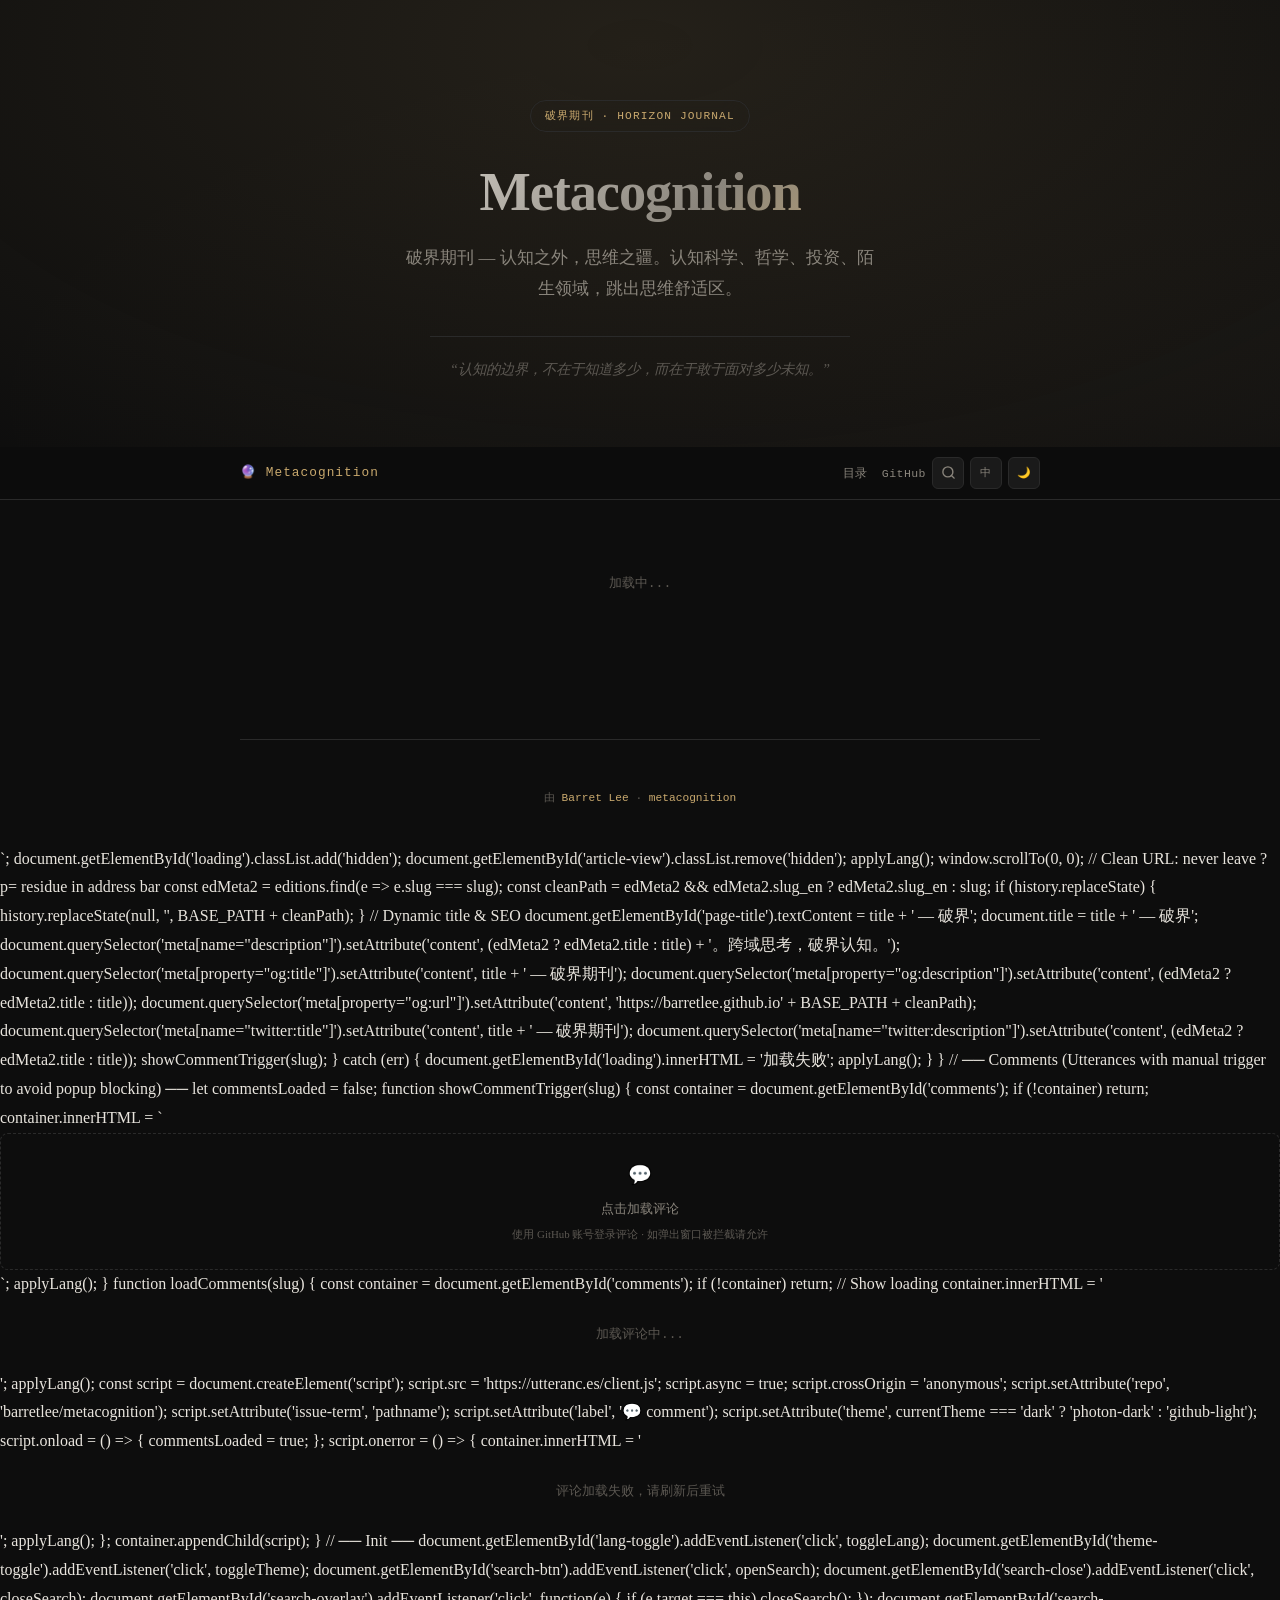
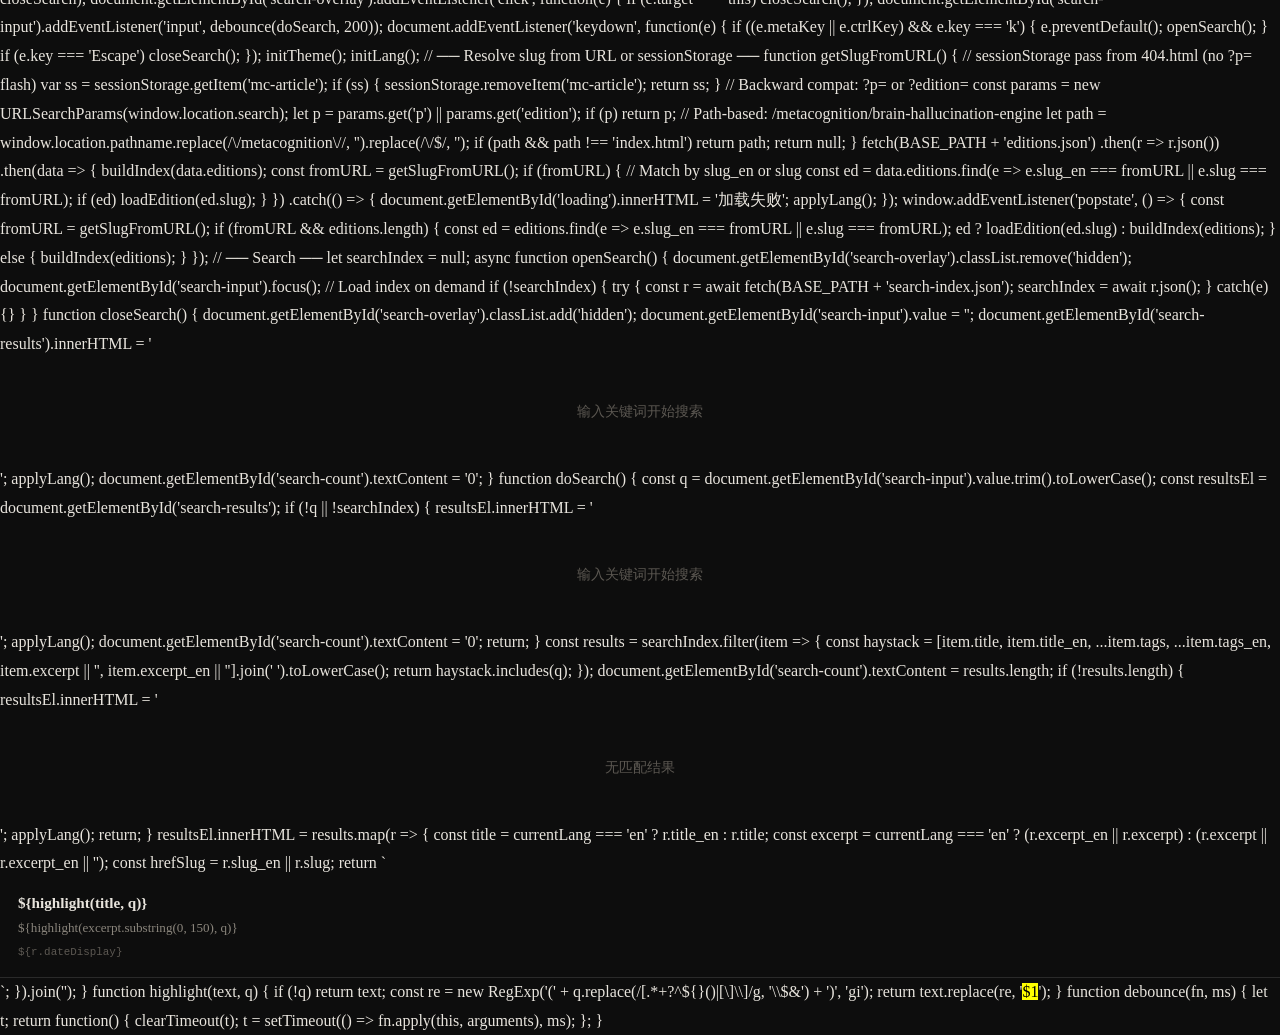
==== commit d4106d06: "Uso: SEO, favicon, clean URLs, 搜索对齐, Utterances 手动触发" ====
--- a/docs/index.html
+++ b/docs/index.html
@@ -3,7 +3,33 @@
 <head>
 <meta charset="UTF-8">
 <meta name="viewport" content="width=device-width, initial-scale=1.0">
-<title>🔮 Metacognition — 破界</title>
+<title id="page-title">Metacognition — 破界</title>
+<meta name="description" content="破界期刊 — 认知之外，思维之疆。跨域思考认知科学、哲学、投资、陌生领域。">
+<link rel="icon" type="image/x-icon" href="/metacognition/favicon.ico">
+<link rel="canonical" href="https://barretlee.github.io/metacognition/">
+<!-- Open Graph -->
+<meta property="og:type" content="website">
+<meta property="og:site_name" content="Metacognition — 破界">
+<meta property="og:title" content="Metacognition — 破界期刊">
+<meta property="og:description" content="认知之外，思维之疆。跨域思考认知科学、哲学、投资、陌生领域。">
+<meta property="og:url" content="https://barretlee.github.io/metacognition/">
+<meta property="og:image" content="https://barretlee.github.io/metacognition/favicon.ico">
+<!-- Twitter -->
+<meta name="twitter:card" content="summary">
+<meta name="twitter:title" content="Metacognition — 破界期刊">
+<meta name="twitter:description" content="认知之外，思维之疆。跨域思考认知科学、哲学、投资、陌生领域。">
+<meta name="twitter:image" content="https://barretlee.github.io/metacognition/favicon.ico">
+<!-- JSON-LD -->
+<script type="application/ld+json">
+{
+  "@context": "https://schema.org",
+  "@type": "WebSite",
+  "name": "Metacognition — 破界",
+  "url": "https://barretlee.github.io/metacognition/",
+  "description": "认知之外，思维之疆。跨域思考认知科学、哲学、投资、陌生领域。",
+  "author": { "@type": "Person", "name": "Barret Lee", "url": "https://www.barretlee.com" }
+}
+</script>
 <link rel="preconnect" href="https://fonts.gstatic.com" crossorigin>
 <link rel="stylesheet" href="/metacognition/fonts.css">
 <style>
@@ -693,11 +719,11 @@
         <li><a href="/metacognition/" data-zh="目录" data-en="Index">目录</a></li>
         <li><a href="https://github.com/barretlee/metacognition" target="_blank">GitHub</a></li>
       </ul>
-      <button class="toggle-btn" id="search-btn" title="Search / 搜索" style="width:32px;text-align:center;">
+      <button class="toggle-btn" id="search-btn" title="Search / 搜索" style="display:inline-flex;align-items:center;justify-content:center;width:32px;height:32px;padding:0;">
         <svg width="15" height="15" viewBox="0 0 24 24" fill="none" stroke="currentColor" stroke-width="2.2" stroke-linecap="round"><circle cx="11" cy="11" r="8"/><line x1="21" y1="21" x2="16.65" y2="16.65"/></svg>
       </button>
-      <button class="toggle-btn" id="lang-toggle" title="Switch language / 切换语言" style="width:32px;text-align:center;">中</button>
-      <button class="toggle-btn" id="theme-toggle" title="Toggle theme / 切换主题" style="width:32px;text-align:center;">🌙</button>
+      <button class="toggle-btn" id="lang-toggle" title="Switch language / 切换语言" style="display:inline-flex;align-items:center;justify-content:center;width:32px;height:32px;padding:0;">中</button>
+      <button class="toggle-btn" id="theme-toggle" title="Toggle theme / 切换主题" style="display:inline-flex;align-items:center;justify-content:center;width:32px;height:32px;padding:0;">🌙</button>
     </div>
   </div>
 </nav>
@@ -764,16 +790,14 @@
   currentLang = currentLang === 'zh' ? 'en' : 'zh';
   setCookie('mc-lang', currentLang, 365);
   applyLang();
-  // Reload article if viewing one
-  const params = new URLSearchParams(window.location.search);
-  const slug = params.get('edition');
-  if (slug && !document.getElementById('index-view').classList.contains('hidden') === false) {
-    // We're on article view — check
-  }
-  if (!document.getElementById('index-view').classList.contains('hidden')) {
+  // Derive slug from current URL path
+  const pathSlug = window.location.pathname.replace(/\/metacognition\//, '').replace(/\/$/, '');
+  const isArticleView = !document.getElementById('article-view').classList.contains('hidden');
+  if (isArticleView && pathSlug && pathSlug !== 'index.html') {
+    const ed = editions.find(e => e.slug_en === pathSlug || e.slug === pathSlug);
+    if (ed) loadEdition(ed.slug);
+  } else if (!isArticleView) {
     buildIndex(editions);
-  } else if (slug) {
-    loadEdition(slug);
   }
 }
 function applyLang() {
@@ -802,9 +826,12 @@
   applyTheme();
   // Refresh comments if loaded
   if (commentsLoaded && document.getElementById('comments').children.length > 0) {
-    const params = new URLSearchParams(window.location.search);
-    const slug = params.get('edition');
-    if (slug) loadComments(slug);
+    // Derive slug from current URL path
+    const pathSlug = window.location.pathname.replace(/\/metacognition\//, '').replace(/\/$/, '');
+    if (pathSlug && pathSlug !== 'index.html') {
+      const ed = editions.find(e => e.slug_en === pathSlug || e.slug === pathSlug);
+      if (ed) loadComments(ed.slug);
+    }
   }
 }
 function applyTheme() {
@@ -930,6 +957,12 @@
   document.getElementById('loading').classList.add('hidden');
   document.getElementById('index-view').classList.remove('hidden');
   document.getElementById('article-view').classList.add('hidden');
+  // Reset title & SEO
+  document.getElementById('page-title').textContent = 'Metacognition — 破界';
+  document.title = 'Metacognition — 破界';
+  document.querySelector('meta[name="description"]').setAttribute('content', '破界期刊 — 认知之外，思维之疆。跨域思考认知科学、哲学、投资、陌生领域。');
+  document.querySelector('meta[property="og:title"]').setAttribute('content', 'Metacognition — 破界期刊');
+  document.querySelector('meta[property="og:url"]').setAttribute('content', 'https://barretlee.github.io/metacognition/');
   window.scrollTo(0, 0);
 }
 
@@ -964,40 +997,73 @@
         </div>
         <div class="article-body">${parseMarkdown(body)}</div>
         <div id="comments"></div>
-      </article>`;
+      </article>
+      <script type="application/ld+json">
+      {
+        "@context": "https://schema.org",
+        "@type": "Article",
+        "headline": "${title.replace(/"/g, '\\"')}",
+        "datePublished": "${dateDisplay}",
+        "author": { "@type": "Person", "name": "Barret Lee", "url": "https://www.barretlee.com" },
+        "publisher": { "@type": "Person", "name": "Barret Lee", "url": "https://www.barretlee.com" },
+        "mainEntityOfPage": { "@type": "WebPage", "@id": "https://barretlee.github.io/metacognition/" }
+      }
+      </script>`;
 
     document.getElementById('loading').classList.add('hidden');
     document.getElementById('article-view').classList.remove('hidden');
     applyLang();
     window.scrollTo(0, 0);
-    if (history.pushState) {
-      const edMeta = editions.find(e => e.slug === slug);
-      const ps = edMeta && edMeta.slug_en ? edMeta.slug_en : slug;
-      history.pushState(null, '', BASE_PATH + ps);
+
+    // Clean URL: never leave ?p= residue in address bar
+    const edMeta2 = editions.find(e => e.slug === slug);
+    const cleanPath = edMeta2 && edMeta2.slug_en ? edMeta2.slug_en : slug;
+    if (history.replaceState) {
+      history.replaceState(null, '', BASE_PATH + cleanPath);
     }
-    loadComments(slug);
+
+    // Dynamic title & SEO
+    document.getElementById('page-title').textContent = title + ' — 破界';
+    document.title = title + ' — 破界';
+    document.querySelector('meta[name="description"]').setAttribute('content', (edMeta2 ? edMeta2.title : title) + '。跨域思考，破界认知。');
+    document.querySelector('meta[property="og:title"]').setAttribute('content', title + ' — 破界期刊');
+    document.querySelector('meta[property="og:description"]').setAttribute('content', (edMeta2 ? edMeta2.title : title));
+    document.querySelector('meta[property="og:url"]').setAttribute('content', 'https://barretlee.github.io' + BASE_PATH + cleanPath);
+    document.querySelector('meta[name="twitter:title"]').setAttribute('content', title + ' — 破界期刊');
+    document.querySelector('meta[name="twitter:description"]').setAttribute('content', (edMeta2 ? edMeta2.title : title));
+
+    showCommentTrigger(slug);
   } catch (err) {
     document.getElementById('loading').innerHTML = '<span data-zh="加载失败" data-en="Load failed">加载失败</span>';
     applyLang();
   }
 }
 
-// ── Comments (Utterances) ──
+// ── Comments (Utterances with manual trigger to avoid popup blocking) ──
 let commentsLoaded = false;
+
+function showCommentTrigger(slug) {
+  const container = document.getElementById('comments');
+  if (!container) return;
+  container.innerHTML = `
+    <div class="comments-trigger" onclick="loadComments('${slug}')" style="cursor:pointer;text-align:center;padding:24px;border:1px dashed var(--border);border-radius:8px;transition:all 0.2s"
+         onmouseenter="this.style.borderColor='var(--accent)';this.style.background='var(--accent-glow)'"
+         onmouseleave="this.style.borderColor='var(--border)';this.style.background='transparent'">
+      <span style="font-size:1.2rem">💬</span>
+      <span data-zh="点击加载评论" data-en="Click to load comments" style="display:block;margin-top:6px;color:var(--text-secondary);font-family:'JetBrains Mono',monospace;font-size:0.8rem">点击加载评论</span>
+      <span style="display:block;margin-top:4px;color:var(--text-muted);font-size:0.68rem" data-zh="使用 GitHub 账号登录评论 · 如弹出窗口被拦截请允许 barretlee.github.io" data-en="Sign in with GitHub · Allow popups for barretlee.github.io if blocked">使用 GitHub 账号登录评论 · 如弹出窗口被拦截请允许</span>
+    </div>`;
+  applyLang();
+}
 
 function loadComments(slug) {
   const container = document.getElementById('comments');
   if (!container) return;
 
   // Show loading
-  const loadingEl = document.createElement('div');
-  loadingEl.className = 'comments-loading';
-  loadingEl.innerHTML = '<span data-zh="加载评论中" data-en="Loading comments">加载评论中</span><span class="loading-dot">.</span><span class="loading-dot">.</span><span class="loading-dot">.</span>';
-  container.innerHTML = '';
-  container.appendChild(loadingEl);
+  container.innerHTML = '<div class="comments-loading"><span data-zh="加载评论中" data-en="Loading comments">加载评论中</span><span class="loading-dot">.</span><span class="loading-dot">.</span><span class="loading-dot">.</span></div>';
   applyLang();
 
-  // Create Utterances script
   const script = document.createElement('script');
   script.src = 'https://utteranc.es/client.js';
   script.async = true;
@@ -1007,15 +1073,10 @@
   script.setAttribute('label', '💬 comment');
   script.setAttribute('theme', currentTheme === 'dark' ? 'photon-dark' : 'github-light');
   script.onload = () => {
-    // Utterances creates its own iframe — remove only our loading element
-    if (loadingEl && loadingEl.parentNode === container) {
-      container.removeChild(loadingEl);
-    }
     commentsLoaded = true;
-    // Utterances iframe gets appended to the container, keep it
   };
   script.onerror = () => {
-    container.innerHTML = '<div class="comments-loading"><span data-zh="评论加载失败，请刷新后重试" data-en="Comments failed to load. Please refresh.">评论加载失败，请刷新后重试</span></div>';
+    container.innerHTML = '<div class="comments-loading"><span data-zh="评论加载失败，请刷新后重试" data-en="Comments failed to load. Please refresh.">评论加载失败，请刷新后重试</span><br><span style="font-size:0.7rem;color:var(--text-muted)" data-zh="如弹出窗口被拦截，请在地址栏点击允许弹窗，再重新加载" data-en="If popup blocked, allow popups in address bar and reload"></span></div>';
     applyLang();
   };
   container.appendChild(script);
@@ -1037,15 +1098,15 @@
 initTheme();
 initLang();
 
-// ── Resolve slug from URL ──
+// ── Resolve slug from URL or sessionStorage ──
 function getSlugFromURL() {
+  // sessionStorage pass from 404.html (no ?p= flash)
+  var ss = sessionStorage.getItem('mc-article');
+  if (ss) { sessionStorage.removeItem('mc-article'); return ss; }
+  // Backward compat: ?p= or ?edition=
   const params = new URLSearchParams(window.location.search);
-  // 404.html fallback: ?p=brain-hallucination-engine
-  let p = params.get('p');
+  let p = params.get('p') || params.get('edition');
   if (p) return p;
-  // Backward compat: ?edition=2026-05-14
-  let ed = params.get('edition');
-  if (ed) return ed;
   // Path-based: /metacognition/brain-hallucination-engine
   let path = window.location.pathname.replace(/\/metacognition\//, '').replace(/\/$/, '');
   if (path && path !== 'index.html') return path;
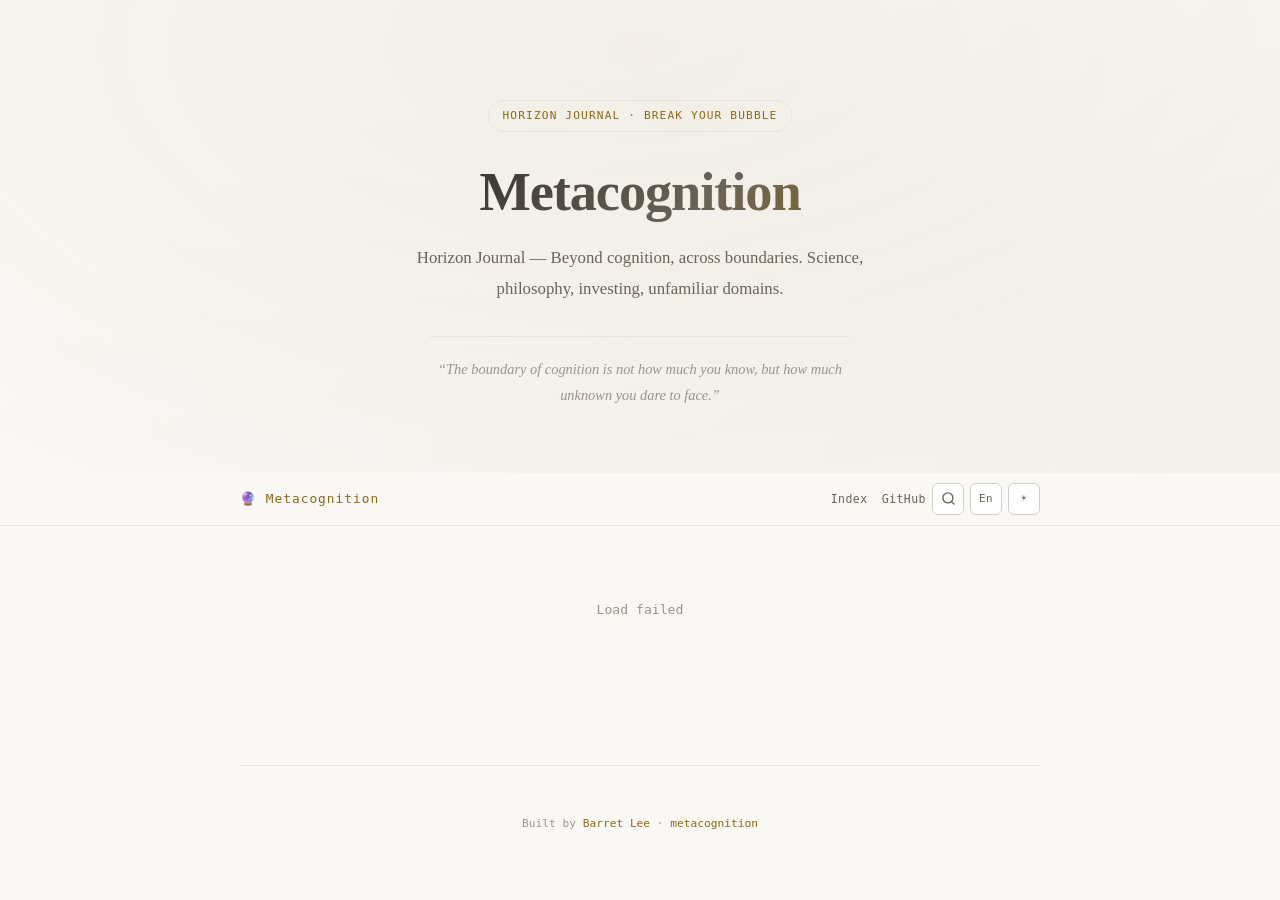
==== commit 3563b2af: "Fix: 模板字符串中 </script> 被 HTML 解析器截断，改用 <\/script>" ====
--- a/docs/index.html
+++ b/docs/index.html
@@ -1008,7 +1008,7 @@
         "publisher": { "@type": "Person", "name": "Barret Lee", "url": "https://www.barretlee.com" },
         "mainEntityOfPage": { "@type": "WebPage", "@id": "https://barretlee.github.io/metacognition/" }
       }
-      </script>`;
+      <\/script>`;
 
     document.getElementById('loading').classList.add('hidden');
     document.getElementById('article-view').classList.remove('hidden');
